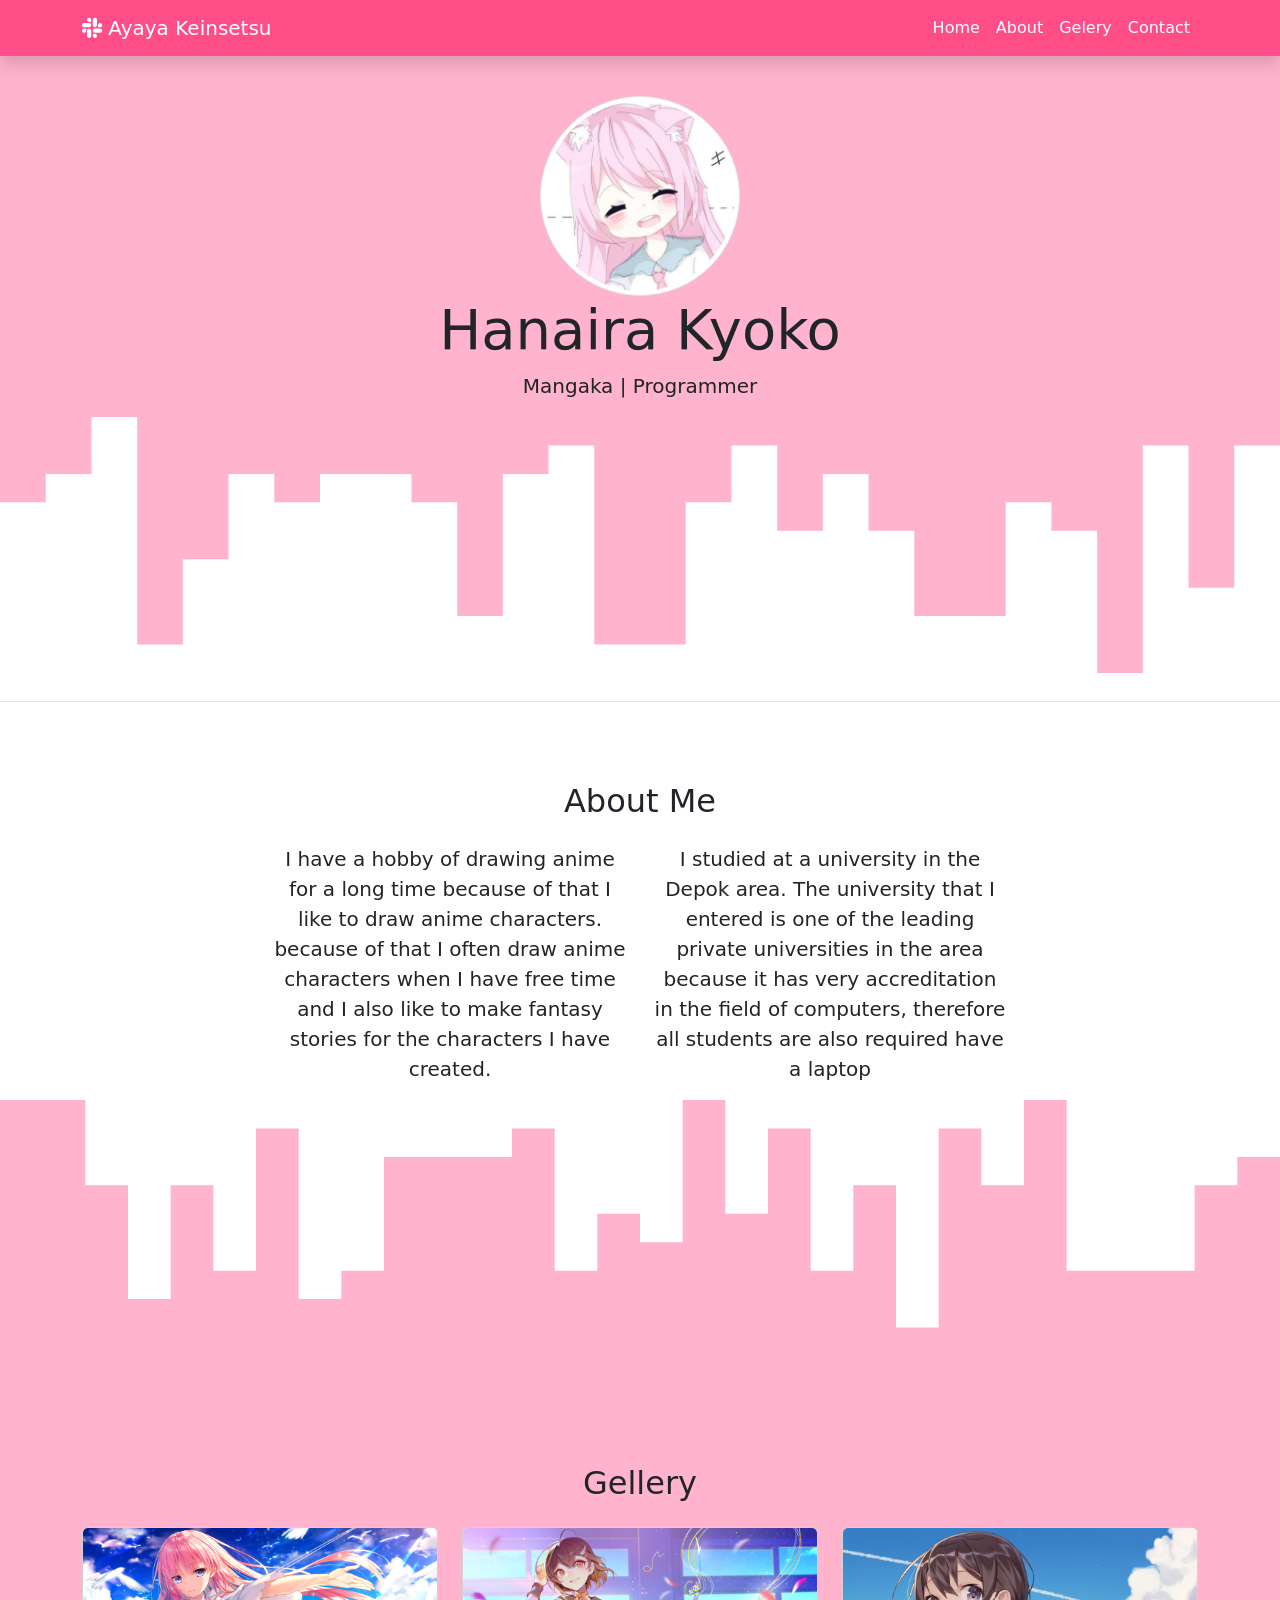
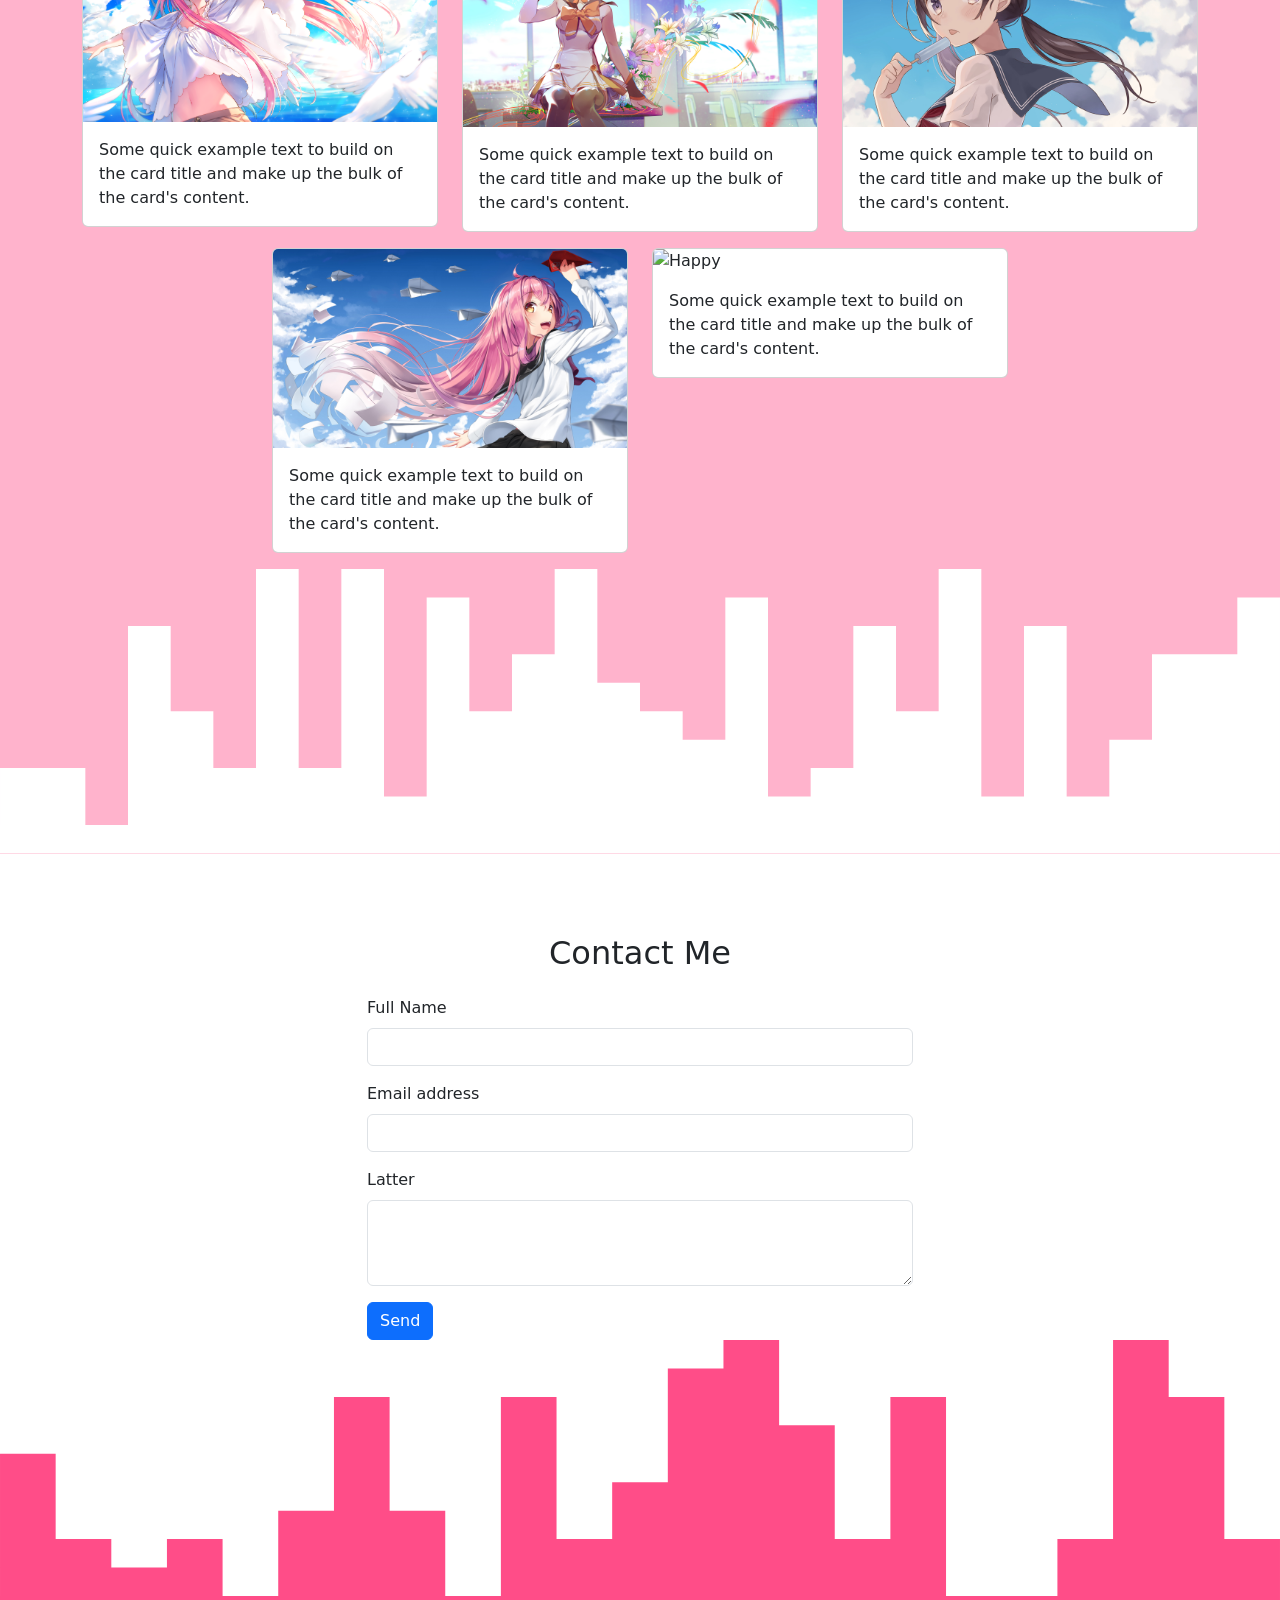
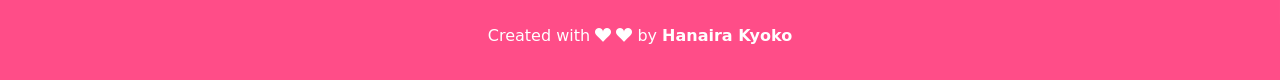
==== index.html @ 9d8af1f9 "Rename Profil.html to index.html" ====
<!DOCTYPE html>
<html lang="en">
  <head>
    <!-- Required meta tags -->
    <meta charset="utf-8" />
    <meta name="viewport" content="width=device-width, initial-scale=1" />

    <!-- Bootstrap CSS -->
    <link href="https://cdn.jsdelivr.net/npm/bootstrap@5.0.0-beta2/dist/css/bootstrap.min.css" rel="stylesheet" integrity="sha384-BmbxuPwQa2lc/FVzBcNJ7UAyJxM6wuqIj61tLrc4wSX0szH/Ev+nYRRuWlolflfl" crossorigin="anonymous" />
    <link rel="stylesheet" href="https://cdn.jsdelivr.net/npm/bootstrap-icons@1.4.0/font/bootstrap-icons.css" />
    <!-- My CSS -->
    <link rel="stylesheet" href="Profil.css" />
    <title>MoeSite | Kyoko</title>
  </head>
  <body id="home">
    <!-- Navbar -->
    <nav class="navbar navbar-expand-lg navbar-dark shadow fixed-top" style="background-color: #ff4d88">
      <div class="container">
        <!--Supaya navigationnya ga mepet-->
        <a class="navbar-brand bi bi-slack" href="#"> <span>Ayaya Keinsetsu</span> </a>
        <button class="navbar-toggler" type="button" data-bs-toggle="collapse" data-bs-target="#navbarNav" aria-controls="navbarNav" aria-expanded="false" aria-label="Toggle navigation">
          <span class="navbar-toggler-icon"></span>
        </button>
        <div class="collapse navbar-collapse" id="navbarNav">
          <ul class="navbar-nav ms-auto">
            <!-- Buat ngatur posisi link ke kanan-->
            <li class="nav-item">
              <a class="nav-link active" aria-current="page" href="#home">Home</a>
            </li>
            <li class="nav-item">
              <a class="nav-link active" href="#about">About</a>
            </li>
            <li class="nav-item">
              <a class="nav-link active" href="#gellery">Gelery</a>
            </li>
            <li class="nav-item">
              <a class="nav-link active" href="#contact">Contact</a>
            </li>
          </ul>
        </div>
      </div>
    </nav>
    <!-- end navbar -->

    <!-- Profil info -->
    <section class="jumbotron text-center">
      <img src="img/Akaneko_2.jpg" alt="Kyoko" width="200" class="rounded-circle img-thumbnail" />
      <h1 class="display-4">Hanaira Kyoko</h1>
      <p class="lead">Mangaka | Programmer</p>
      <svg xmlns="http://www.w3.org/2000/svg" viewBox="0 0 1440 320">
        <path
          fill="#ffffff"
          fill-opacity="1"
          d="M0,64L0,96L51.4,96L51.4,64L102.9,64L102.9,0L154.3,0L154.3,256L205.7,256L205.7,160L257.1,160L257.1,64L308.6,64L308.6,96L360,96L360,64L411.4,64L411.4,64L462.9,64L462.9,96L514.3,96L514.3,224L565.7,224L565.7,64L617.1,64L617.1,32L668.6,32L668.6,256L720,256L720,256L771.4,256L771.4,96L822.9,96L822.9,32L874.3,32L874.3,128L925.7,128L925.7,64L977.1,64L977.1,128L1028.6,128L1028.6,224L1080,224L1080,224L1131.4,224L1131.4,96L1182.9,96L1182.9,128L1234.3,128L1234.3,288L1285.7,288L1285.7,32L1337.1,32L1337.1,192L1388.6,192L1388.6,32L1440,32L1440,320L1388.6,320L1388.6,320L1337.1,320L1337.1,320L1285.7,320L1285.7,320L1234.3,320L1234.3,320L1182.9,320L1182.9,320L1131.4,320L1131.4,320L1080,320L1080,320L1028.6,320L1028.6,320L977.1,320L977.1,320L925.7,320L925.7,320L874.3,320L874.3,320L822.9,320L822.9,320L771.4,320L771.4,320L720,320L720,320L668.6,320L668.6,320L617.1,320L617.1,320L565.7,320L565.7,320L514.3,320L514.3,320L462.9,320L462.9,320L411.4,320L411.4,320L360,320L360,320L308.6,320L308.6,320L257.1,320L257.1,320L205.7,320L205.7,320L154.3,320L154.3,320L102.9,320L102.9,320L51.4,320L51.4,320L0,320L0,320Z"
        ></path>
      </svg>
    </section>
    <!-- end of profil -->

    <!-- About -->
    <section id="about">
      <div class="container">
        <div class="row text-center mb-3">
          <div class="col">
            <h2>About Me</h2>
          </div>
        </div>
        <div class="row justify-content-center fs-5 text-center">
          <div class="col-md-4">
            <p>
              I have a hobby of drawing anime for a long time because of that I like to draw anime characters. because of that I often draw anime characters when I have free time and I also like to make fantasy stories for the characters I
              have created.
            </p>
          </div>
          <div class="col-md-4">
            <p>
              I studied at a university in the Depok area. The university that I entered is one of the leading private universities in the area because it has very accreditation in the field of computers, therefore all students are also
              required have a laptop
            </p>
          </div>
        </div>
      </div>
      <svg xmlns="http://www.w3.org/2000/svg" viewBox="0 0 1440 320">
        <path
          fill="#ffb3cc"
          fill-opacity="1"
          d="M0,192L0,0L48,0L48,0L96,0L96,96L144,96L144,224L192,224L192,96L240,96L240,192L288,192L288,32L336,32L336,224L384,224L384,192L432,192L432,64L480,64L480,64L528,64L528,64L576,64L576,32L624,32L624,192L672,192L672,128L720,128L720,160L768,160L768,0L816,0L816,128L864,128L864,32L912,32L912,192L960,192L960,96L1008,96L1008,256L1056,256L1056,32L1104,32L1104,96L1152,96L1152,0L1200,0L1200,192L1248,192L1248,192L1296,192L1296,192L1344,192L1344,96L1392,96L1392,64L1440,64L1440,320L1392,320L1392,320L1344,320L1344,320L1296,320L1296,320L1248,320L1248,320L1200,320L1200,320L1152,320L1152,320L1104,320L1104,320L1056,320L1056,320L1008,320L1008,320L960,320L960,320L912,320L912,320L864,320L864,320L816,320L816,320L768,320L768,320L720,320L720,320L672,320L672,320L624,320L624,320L576,320L576,320L528,320L528,320L480,320L480,320L432,320L432,320L384,320L384,320L336,320L336,320L288,320L288,320L240,320L240,320L192,320L192,320L144,320L144,320L96,320L96,320L48,320L48,320L0,320L0,320Z"
        ></path>
      </svg>
    </section>
    <!-- end about -->
    <!-- Gellery -->
    <section id="gellery">
      <div class="container">
        <div class="row text-center mb-3">
          <div class="col">
            <h2>Gellery</h2>
          </div>
        </div>
        <div class="row justify-content-center">
          <div class="col-md-4 mb-3">
            <div class="card">
              <img src="img/Beach.png" class="card-img-top" alt="Beach" />
              <div class="card-body">
                <p class="card-text">
                  Some quick example text to build on the card title and make up the bulk of the card's content.
                  <!-- <a href="#" class="card-link">Card link</a> -->
                </p>
              </div>
            </div>
          </div>
          <div class="col-md-4 mb-3">
            <div class="card">
              <img src="img/classroom.jpg" class="card-img-top" alt="classroom" />
              <div class="card-body">
                <p class="card-text">Some quick example text to build on the card title and make up the bulk of the card's content.</p>
              </div>
            </div>
          </div>
          <div class="col-md-4 mb-3">
            <div class="card">
              <img src="img/hpy3.jpg" class="card-img-top" alt="happy3" />
              <div class="card-body">
                <p class="card-text">Some quick example text to build on the card title and make up the bulk of the card's content.</p>
              </div>
            </div>
          </div>
          <div class="col-md-4 mb-3">
            <div class="card">
              <img src="img/hightschool.jpg" class="card-img-top" alt="School" />
              <div class="card-body">
                <p class="card-text">Some quick example text to build on the card title and make up the bulk of the card's content.</p>
              </div>
            </div>
          </div>
          <div class="col-md-4 mb-3">
            <div class="card">
              <img src="img/Hpy1.jpg" class="card-img-top" alt="Happy" />
              <div class="card-body">
                <p class="card-text">Some quick example text to build on the card title and make up the bulk of the card's content.</p>
              </div>
            </div>
          </div>
        </div>
      </div>
      <svg xmlns="http://www.w3.org/2000/svg" viewBox="0 0 1440 320">
        <path
          fill="#ffffff"
          fill-opacity="1"
          d="M0,224L0,224L48,224L48,224L96,224L96,288L144,288L144,64L192,64L192,160L240,160L240,224L288,224L288,0L336,0L336,224L384,224L384,0L432,0L432,256L480,256L480,32L528,32L528,160L576,160L576,96L624,96L624,0L672,0L672,128L720,128L720,160L768,160L768,192L816,192L816,32L864,32L864,256L912,256L912,224L960,224L960,64L1008,64L1008,160L1056,160L1056,0L1104,0L1104,256L1152,256L1152,64L1200,64L1200,256L1248,256L1248,192L1296,192L1296,96L1344,96L1344,96L1392,96L1392,32L1440,32L1440,320L1392,320L1392,320L1344,320L1344,320L1296,320L1296,320L1248,320L1248,320L1200,320L1200,320L1152,320L1152,320L1104,320L1104,320L1056,320L1056,320L1008,320L1008,320L960,320L960,320L912,320L912,320L864,320L864,320L816,320L816,320L768,320L768,320L720,320L720,320L672,320L672,320L624,320L624,320L576,320L576,320L528,320L528,320L480,320L480,320L432,320L432,320L384,320L384,320L336,320L336,320L288,320L288,320L240,320L240,320L192,320L192,320L144,320L144,320L96,320L96,320L48,320L48,320L0,320L0,320Z"
        ></path>
      </svg>
    </section>

    <!-- end of gallery -->

    <!-- contact -->
    <section id="contact">
      <div class="container">
        <div class="row mb-3 text-center">
          <div class="col">
            <h2>Contact Me</h2>
          </div>
        </div>
        <div class="row justify-content-center" id="sidebar">
          <div class="col-md-6">
            <form>
              <div class="mb-3">
                <label for="exampleInputEmail1" class="form-label">Full Name</label>
                <input type="email" class="form-control" id="exampleInputEmail1" aria-describedby="emailHelp" />
              </div>
              <div class="mb-3">
                <label for="exampleInputEmail1" class="form-label">Email address</label>
                <input type="email" class="form-control" id="exampleInputEmail1" aria-describedby="emailHelp" />
              </div>
              <div class="mb-3">
                <label for="exampleFormControlTextarea1" class="form-label">Latter</label>
                <textarea class="form-control" id="exampleFormControlTextarea1" rows="3"></textarea>
              </div>
              <button type="submit" class="btn btn-primary">Send</button>
            </form>
          </div>
        </div>
      </div>
      <svg xmlns="http://www.w3.org/2000/svg" viewBox="0 0 1440 320">
        <path
          fill="#ff4d88"
          fill-opacity="1"
          d="M0,128L0,128L62.6,128L62.6,224L125.2,224L125.2,256L187.8,256L187.8,224L250.4,224L250.4,288L313,288L313,192L375.7,192L375.7,64L438.3,64L438.3,192L500.9,192L500.9,288L563.5,288L563.5,64L626.1,64L626.1,224L688.7,224L688.7,160L751.3,160L751.3,32L813.9,32L813.9,0L876.5,0L876.5,96L939.1,96L939.1,224L1001.7,224L1001.7,64L1064.3,64L1064.3,288L1127,288L1127,288L1189.6,288L1189.6,224L1252.2,224L1252.2,0L1314.8,0L1314.8,64L1377.4,64L1377.4,224L1440,224L1440,320L1377.4,320L1377.4,320L1314.8,320L1314.8,320L1252.2,320L1252.2,320L1189.6,320L1189.6,320L1127,320L1127,320L1064.3,320L1064.3,320L1001.7,320L1001.7,320L939.1,320L939.1,320L876.5,320L876.5,320L813.9,320L813.9,320L751.3,320L751.3,320L688.7,320L688.7,320L626.1,320L626.1,320L563.5,320L563.5,320L500.9,320L500.9,320L438.3,320L438.3,320L375.7,320L375.7,320L313,320L313,320L250.4,320L250.4,320L187.8,320L187.8,320L125.2,320L125.2,320L62.6,320L62.6,320L0,320L0,320Z"
        ></path>
      </svg>
    </section>
    <!-- end of contact -->

    <!-- Footer -->
    <footer style="background-color: #ff4d88" class="text-white text-center pb-3">
      <p>
        Created with <i class="bi bi-suit-heart-fill"></i> <i class="bi bi-suit-heart-fill"></i> by
        <a class="text-white fw-bold" href="https://www.facebook.com/kiyosuke.madara/ " style="text-decoration: none" target="_blank">Hanaira Kyoko</a>
      </p>
    </footer>
    <!-- end of footer -->
    <script src="https://cdn.jsdelivr.net/npm/bootstrap@5.0.0-beta2/dist/js/bootstrap.bundle.min.js" integrity="sha384-b5kHyXgcpbZJO/tY9Ul7kGkf1S0CWuKcCD38l8YkeH8z8QjE0GmW1gYU5S9FOnJ0" crossorigin="anonymous"></script>
  </body>
</html>
---- Profil.css ----
/* Css manual */
.jumbotron {
  padding-top: 6rem;
  background-color: #ffb3cc;
}
#gellery {
  background-color: #ffb3cc;
}
section {
  padding-top: 5rem;
}
/* width */
::-webkit-scrollbar {
  width: 15px;
}

/* Track */
::-webkit-scrollbar-track {
  box-shadow: inset 0 0 5px grey;
  border-radius: 10px;
}

/* Handle */
::-webkit-scrollbar-thumb {
  background: #ff4d88;
  border-radius: 1rem;
}

/* Handle on hover */
::-webkit-scrollbar-thumb:hover {
  background: #ff4d88;
}
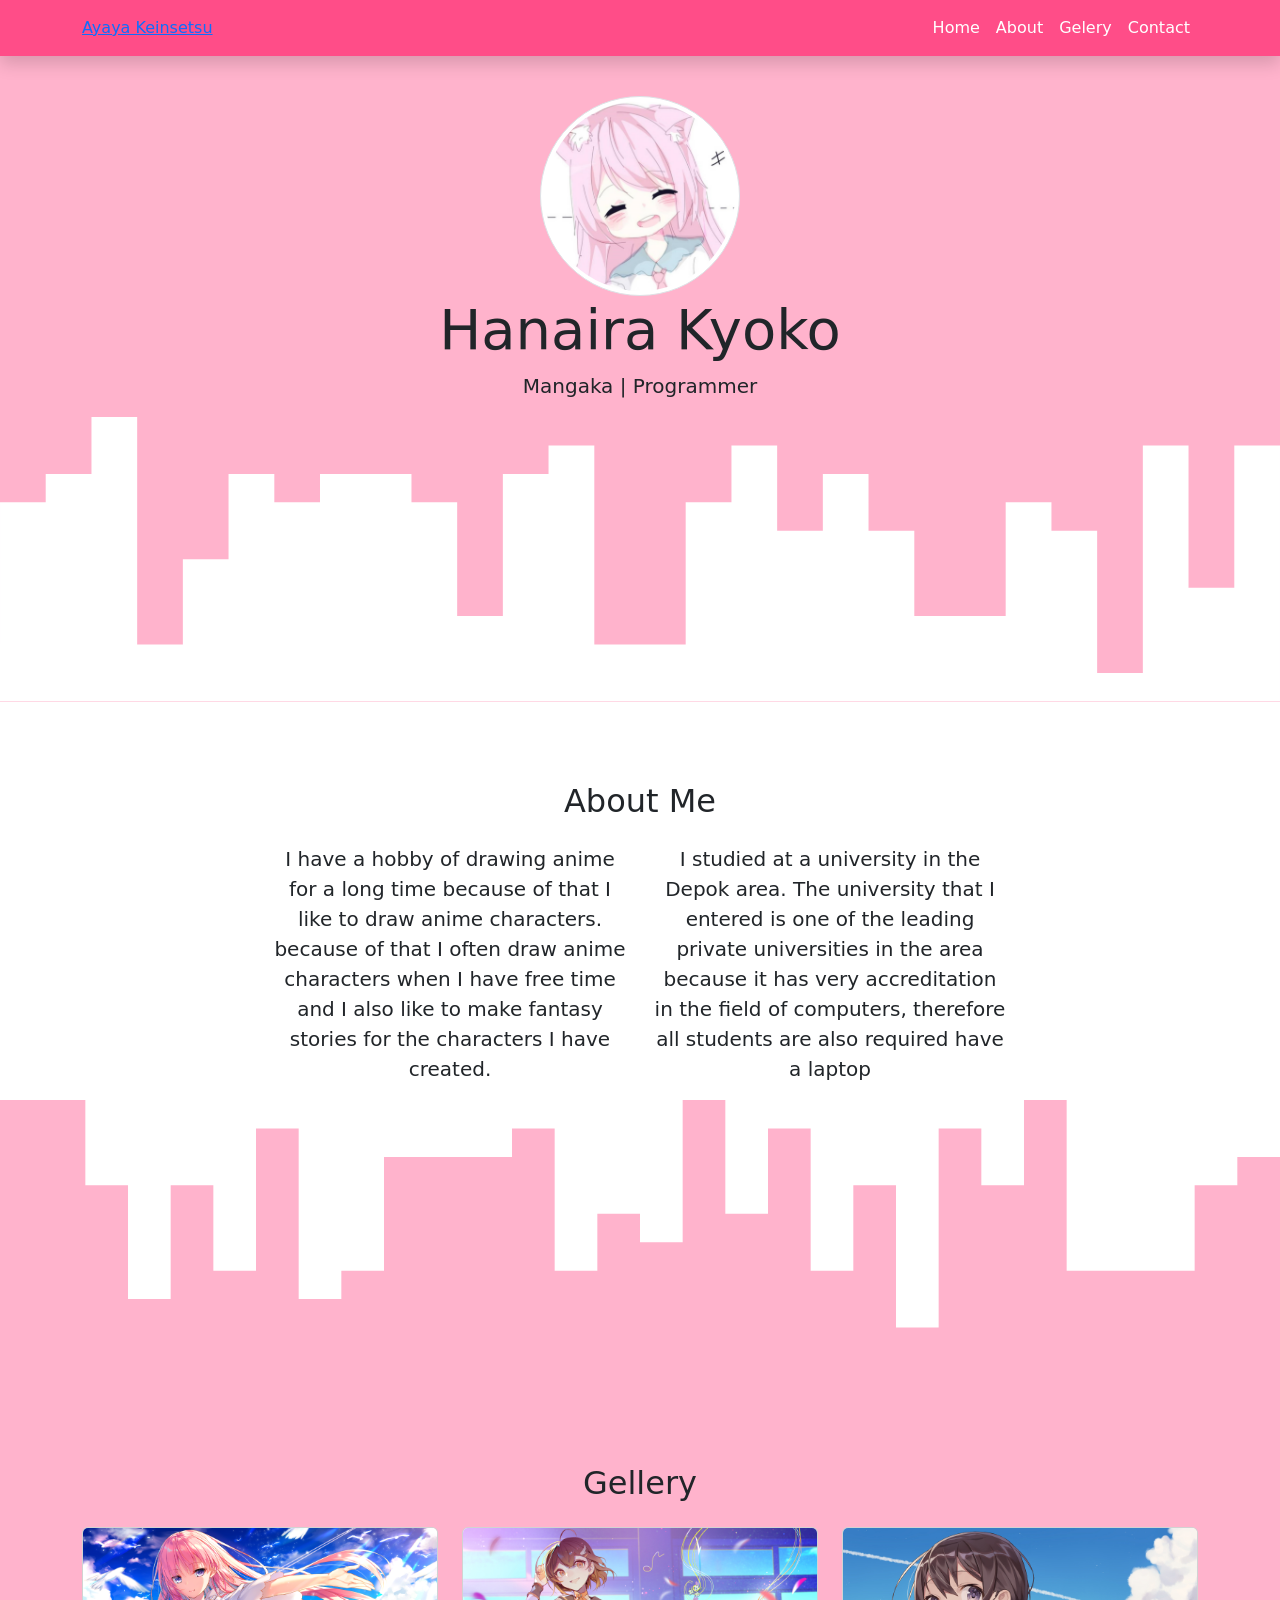
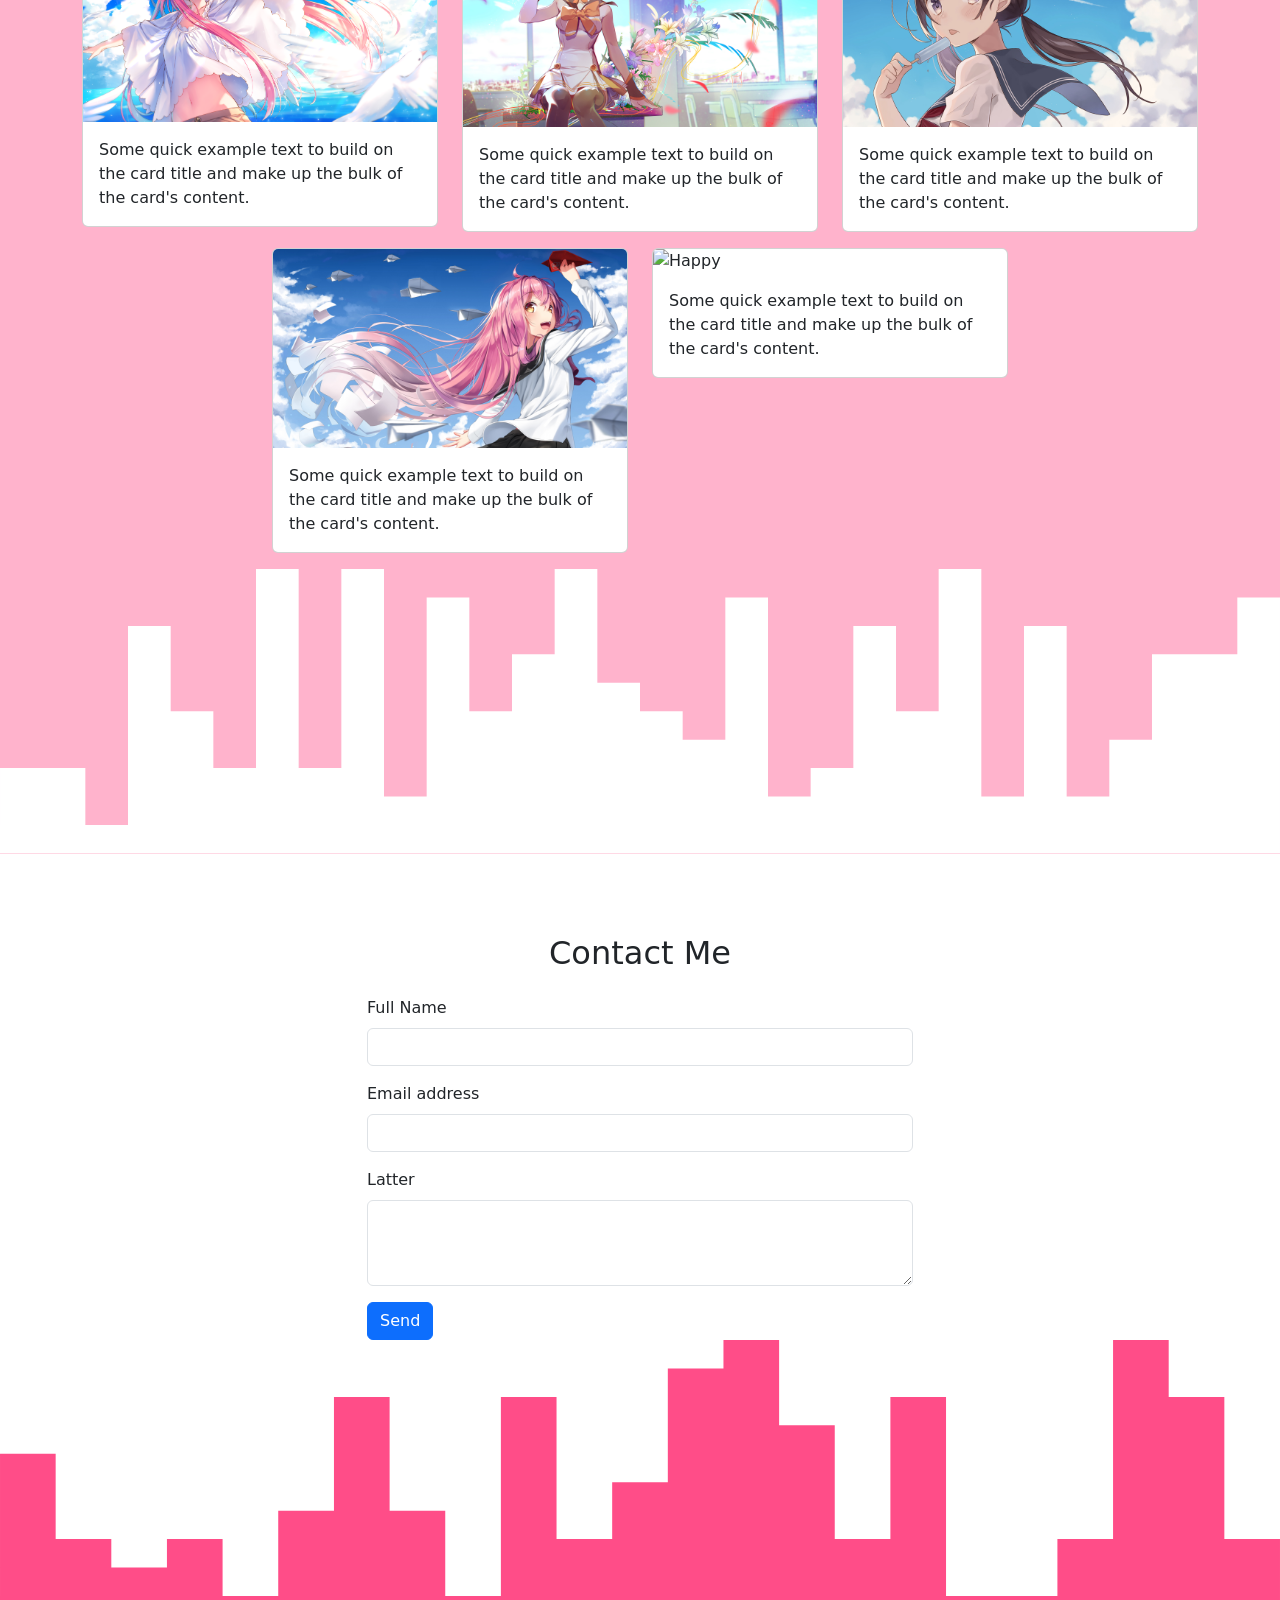
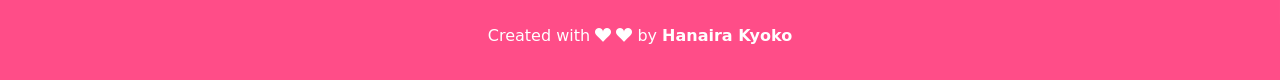
==== commit e66d18b8: "Update index.html" ====
--- a/index.html
+++ b/index.html
@@ -10,6 +10,7 @@
     <link rel="stylesheet" href="https://cdn.jsdelivr.net/npm/bootstrap-icons@1.4.0/font/bootstrap-icons.css" />
     <!-- My CSS -->
     <link rel="stylesheet" href="Profil.css" />
+    <link rel="icon" href="img/logo2.png" />
     <title>MoeSite | Kyoko</title>
   </head>
   <body id="home">
@@ -17,7 +18,7 @@
     <nav class="navbar navbar-expand-lg navbar-dark shadow fixed-top" style="background-color: #ff4d88">
       <div class="container">
         <!--Supaya navigationnya ga mepet-->
-        <a class="navbar-brand bi bi-slack" href="#"> <span>Ayaya Keinsetsu</span> </a>
+        <a href="#"> <span>Ayaya Keinsetsu</span> </a>
         <button class="navbar-toggler" type="button" data-bs-toggle="collapse" data-bs-target="#navbarNav" aria-controls="navbarNav" aria-expanded="false" aria-label="Toggle navigation">
           <span class="navbar-toggler-icon"></span>
         </button>
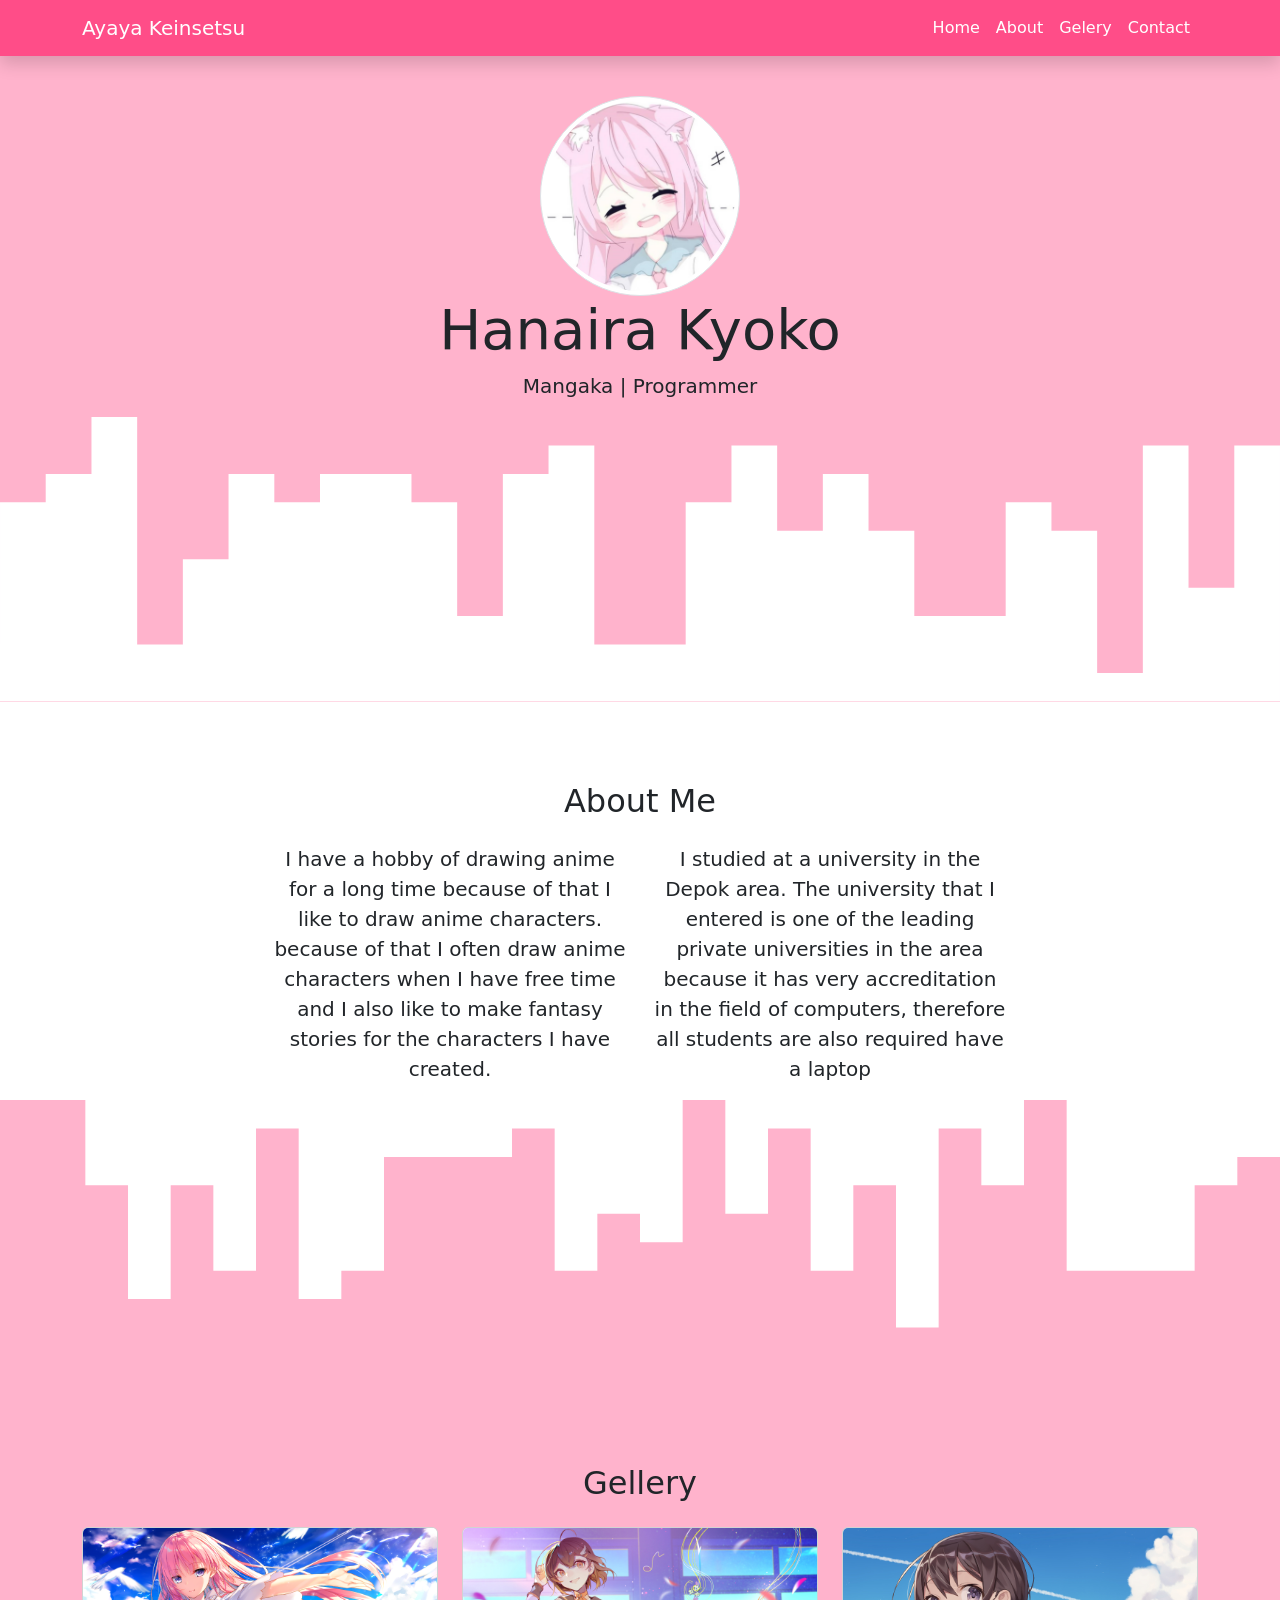
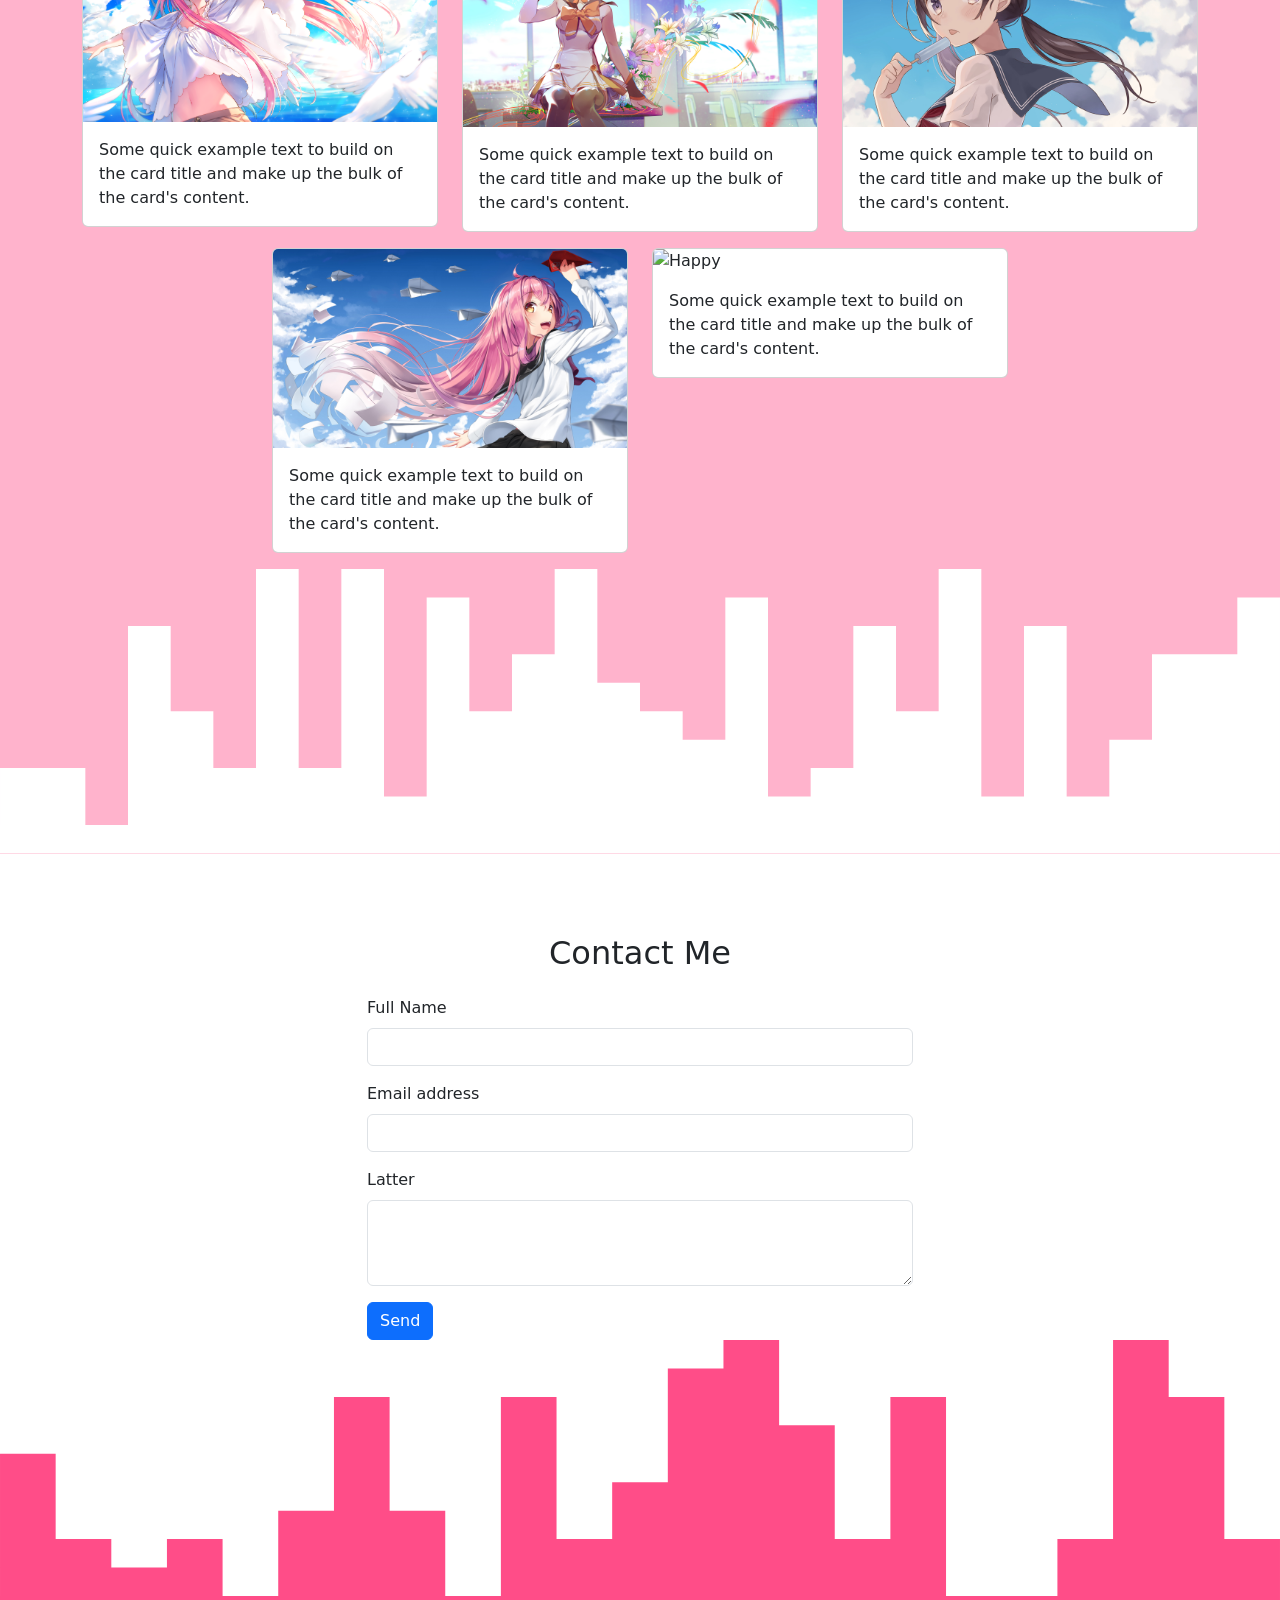
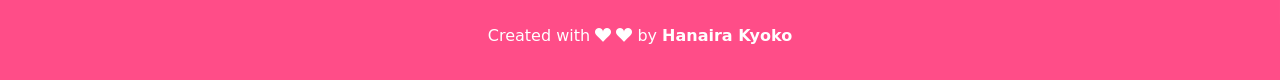
==== commit ae67c024: "Add files via upload" ====
--- a/index.html
+++ b/index.html
@@ -18,7 +18,7 @@
     <nav class="navbar navbar-expand-lg navbar-dark shadow fixed-top" style="background-color: #ff4d88">
       <div class="container">
         <!--Supaya navigationnya ga mepet-->
-        <a href="#"> <span>Ayaya Keinsetsu</span> </a>
+        <a class="navbar-brand" href="#"> <span>Ayaya Keinsetsu</span> </a>
         <button class="navbar-toggler" type="button" data-bs-toggle="collapse" data-bs-target="#navbarNav" aria-controls="navbarNav" aria-expanded="false" aria-label="Toggle navigation">
           <span class="navbar-toggler-icon"></span>
         </button>
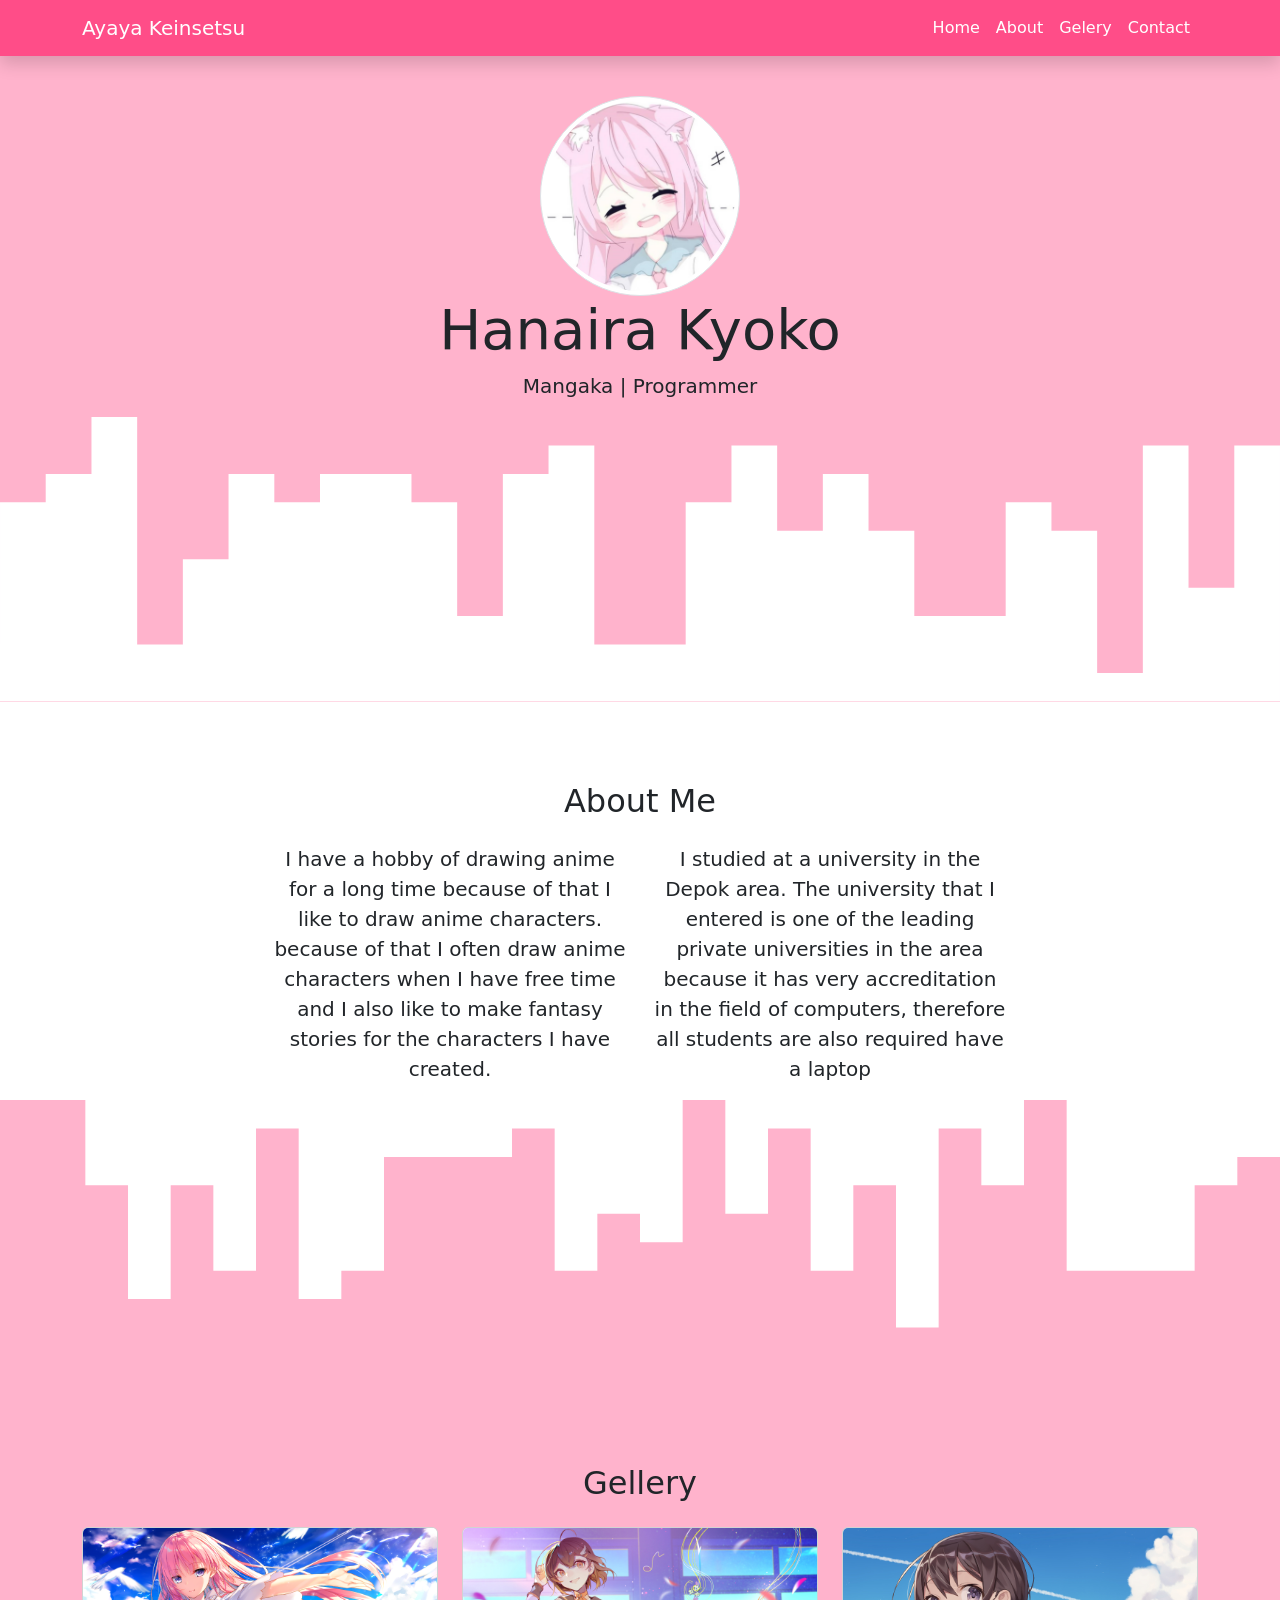
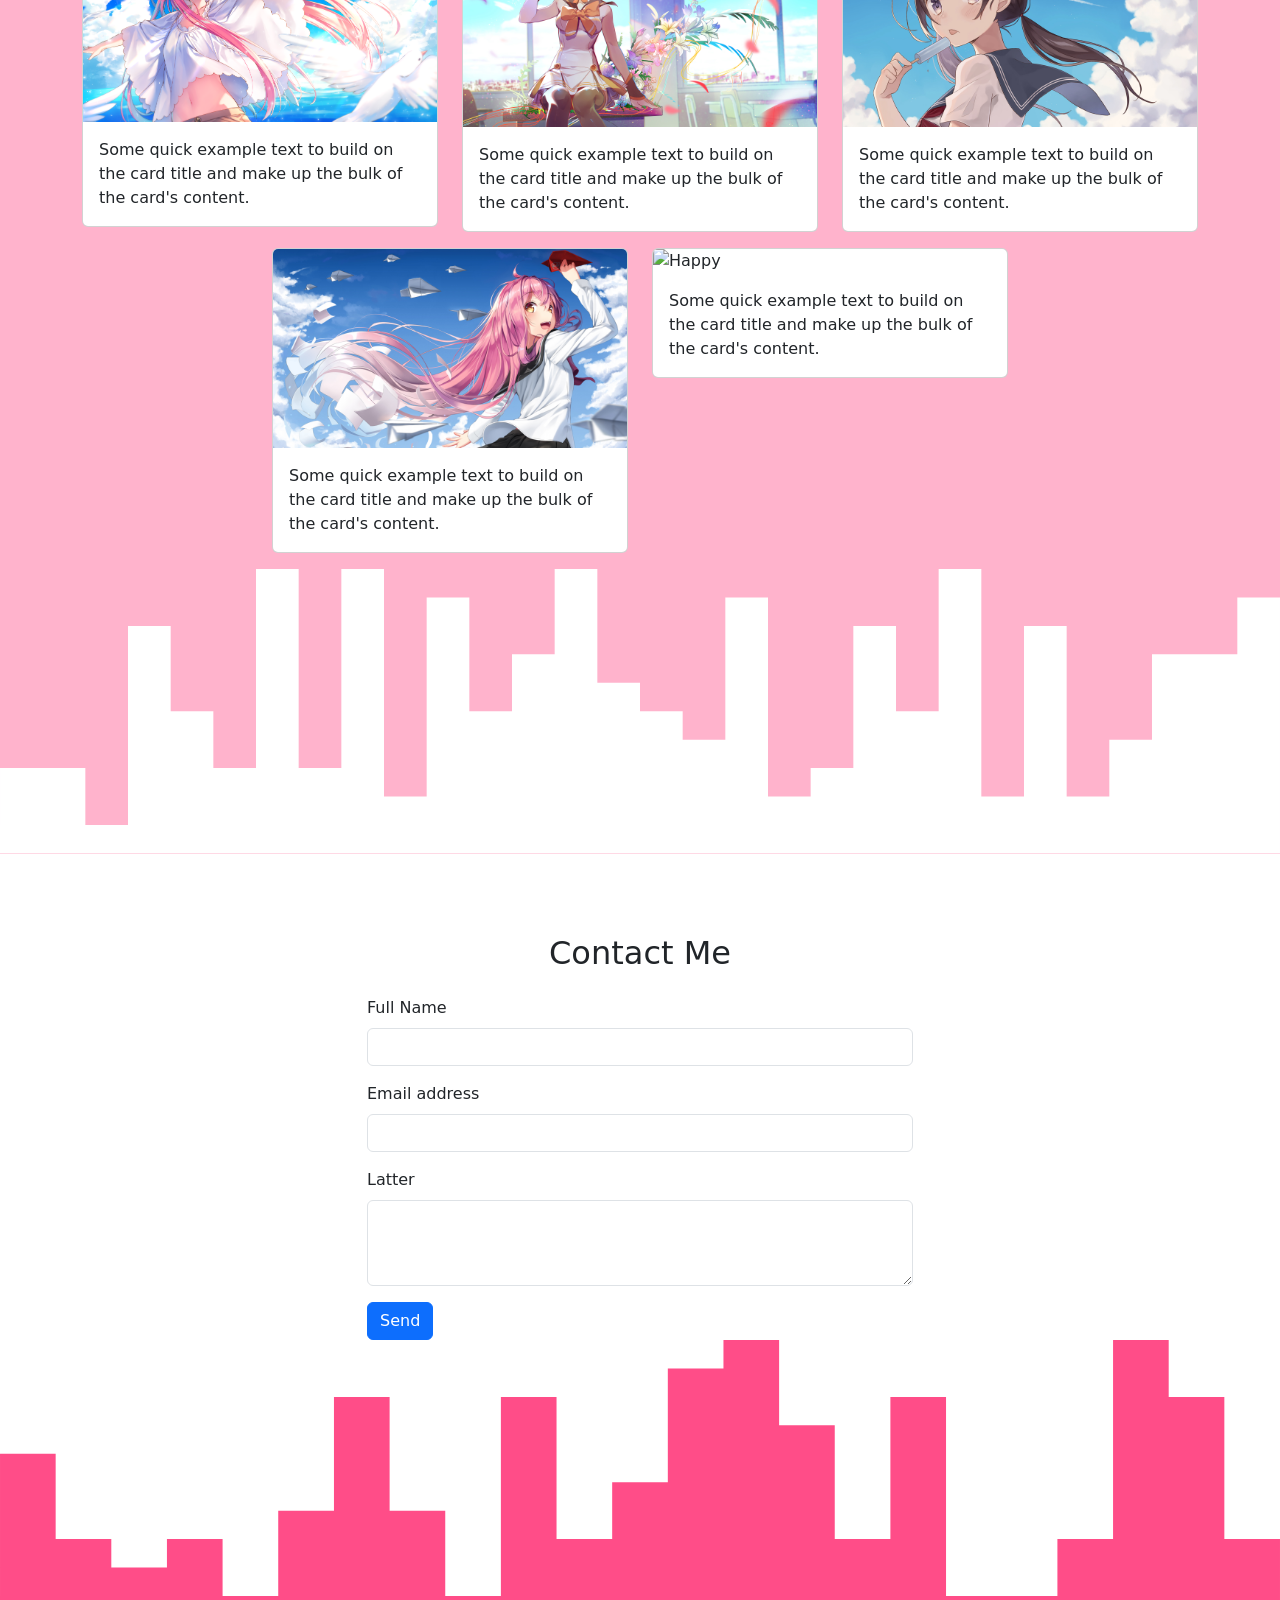
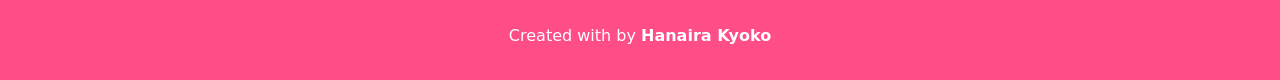
==== commit d3dedd5b: "Update index.html" ====
--- a/index.html
+++ b/index.html
@@ -7,7 +7,7 @@
 
     <!-- Bootstrap CSS -->
     <link href="https://cdn.jsdelivr.net/npm/bootstrap@5.0.0-beta2/dist/css/bootstrap.min.css" rel="stylesheet" integrity="sha384-BmbxuPwQa2lc/FVzBcNJ7UAyJxM6wuqIj61tLrc4wSX0szH/Ev+nYRRuWlolflfl" crossorigin="anonymous" />
-    <link rel="stylesheet" href="https://cdn.jsdelivr.net/npm/bootstrap-icons@1.4.0/font/bootstrap-icons.css" />
+<!--     <link rel="stylesheet" href="https://cdn.jsdelivr.net/npm/bootstrap-icons@1.4.0/font/bootstrap-icons.css" /> -->
     <!-- My CSS -->
     <link rel="stylesheet" href="Profil.css" />
     <link rel="icon" href="img/logo2.png" />
